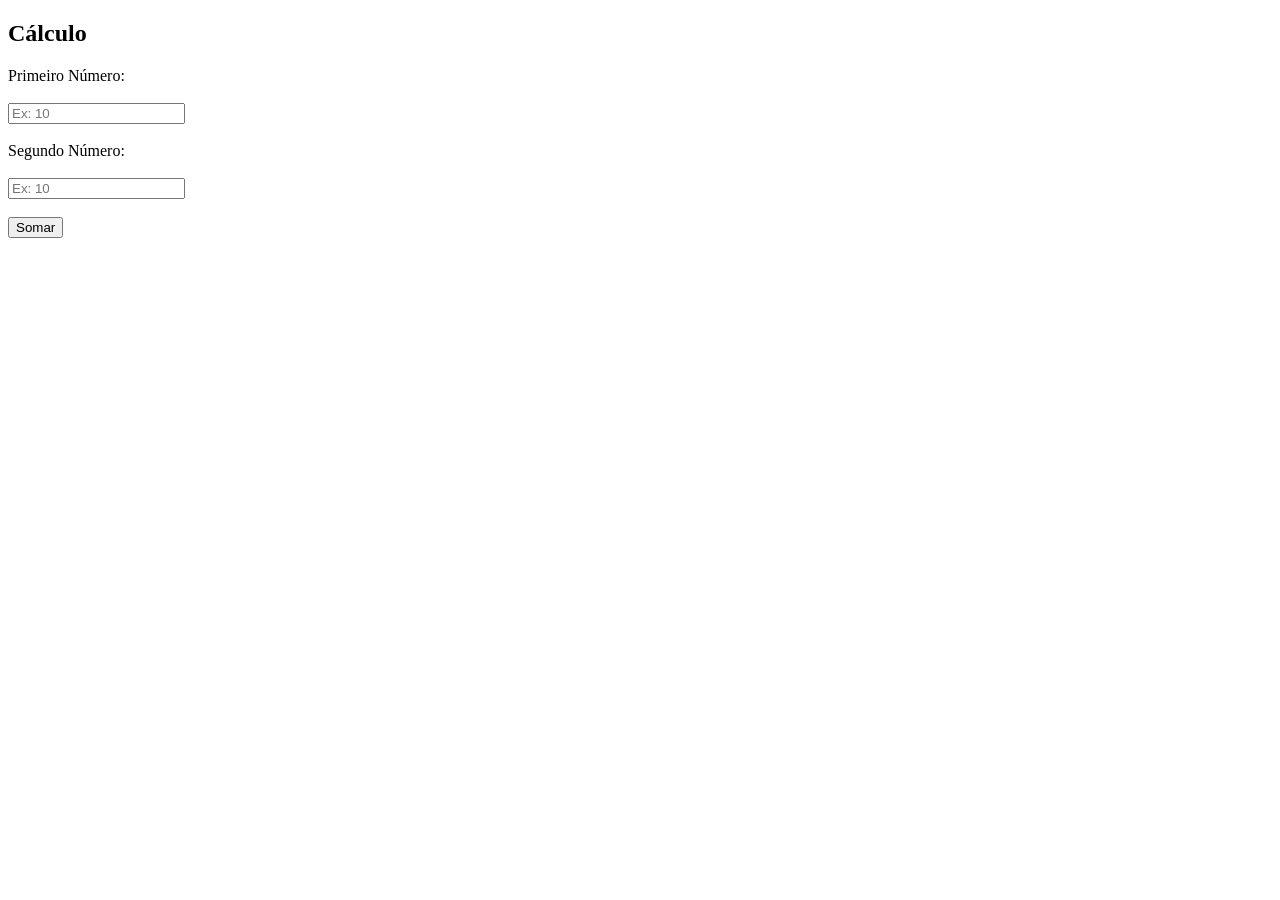
==== index.html @ c6e2ad59 "calculadora" ====
<!DOCTYPE html>
<html lang="pt-BR">
<head>
    <meta charset="UTF-8">
    <meta name="viewport" content="width=device-width, initial-scale=1.0">
    <title>Cálculo</title>
    <link rel="stylesheet" href="css/style.css">
</head>
<body>
  
    <h2>Cálculo</h2>

    <form id="formCalculos">
        <label for="numero1">Primeiro Número:</label><br><br>
        <input type="number" id="numero1" placeholder="Ex: 10"><br><br>
         <label for="numero2">Segundo Número:</label><br><br>
        <input type="number" id="numero2" placeholder="Ex: 10"><br><br>
        <button type="submit">Somar</button>      
    </form>
    <p id="resultadoCalculo"></p>

    <script src="/js/script.js"></script>
</body>
</html>
---- css/style.css ----
#formCalculo{
    display: flex;
    flex-direction: column;
    gap: 8px;
    max-width: 280px;
    margin: 20px auto;
}
#formCalculo input{
    padding: 8px;
    border: 1px solid #d1d5db;
    border-radius: 8px;
    font-size: 16px;
}
#resultadoCalculo{
    font-size: 20px;
    font-weight: bold;
    color: #2563eb;
    text-align: center;
}
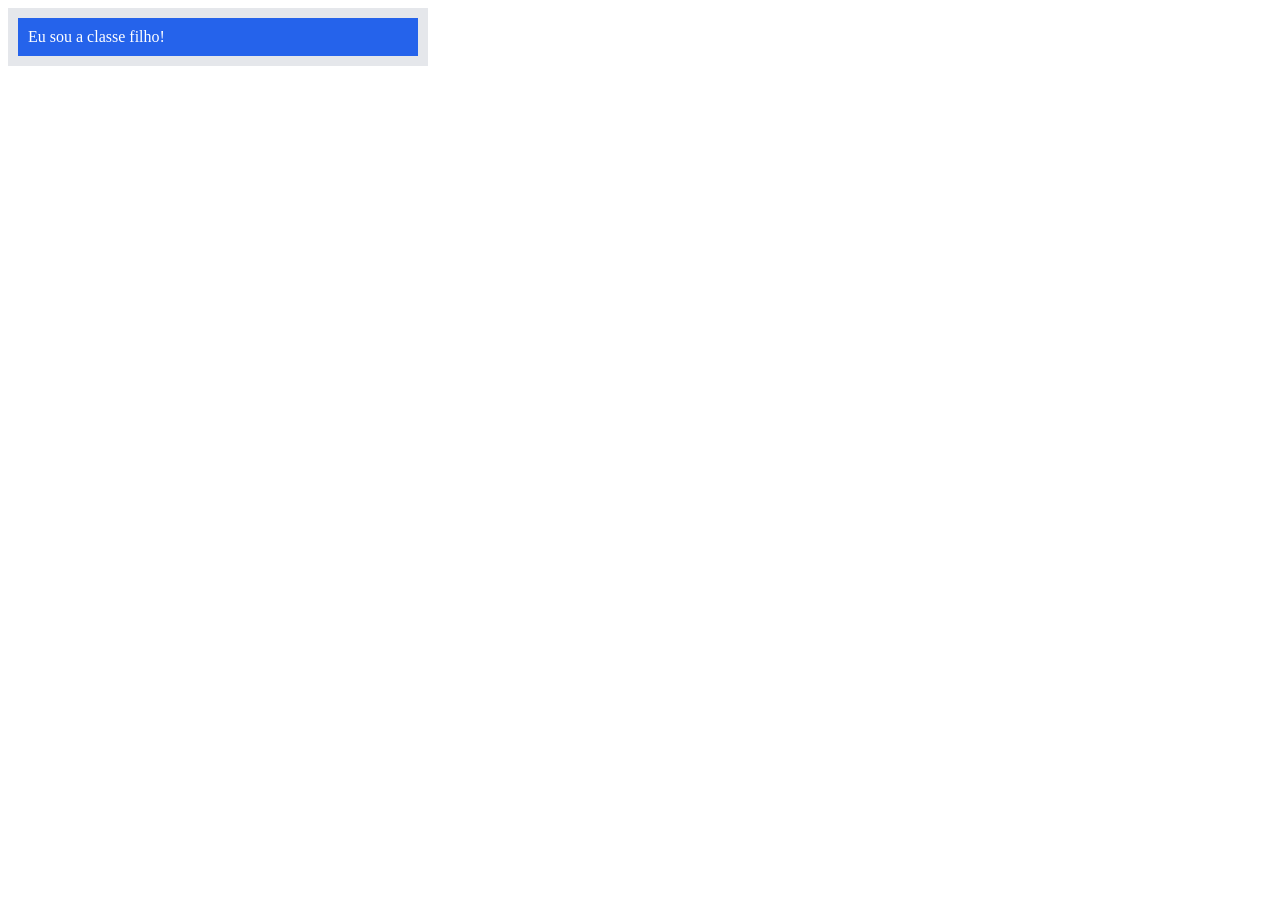
==== commit 5a781104: "classe filho e pai" ====
--- a/index.html
+++ b/index.html
@@ -8,17 +8,9 @@
 </head>
 <body>
   
-    <h2>Cálculo</h2>
+    <div class="pai">
+        <div class="filho">Eu sou a classe filho!</div>
+    </div>
 
-    <form id="formCalculos">
-        <label for="numero1">Primeiro Número:</label><br><br>
-        <input type="number" id="numero1" placeholder="Ex: 10"><br><br>
-         <label for="numero2">Segundo Número:</label><br><br>
-        <input type="number" id="numero2" placeholder="Ex: 10"><br><br>
-        <button type="submit">Somar</button>      
-    </form>
-    <p id="resultadoCalculo"></p>
-
-    <script src="/js/script.js"></script>
 </body>
 </html>
--- a/css/style.css
+++ b/css/style.css
@@ -1,19 +1,11 @@
-#formCalculo{
-    display: flex;
-    flex-direction: column;
-    gap: 8px;
-    max-width: 280px;
-    margin: 20px auto;
+.pai{
+    width: 400px;
+    background-color: #e5e7eb;
+    padding: 10px;
 }
-#formCalculo input{
-    padding: 8px;
-    border: 1px solid #d1d5db;
-    border-radius: 8px;
-    font-size: 16px;
-}
-#resultadoCalculo{
-    font-size: 20px;
-    font-weight: bold;
-    color: #2563eb;
-    text-align: center;
+
+.filho{
+    background-color: #2563eb;
+    color: white;
+    padding: 10px;
 }
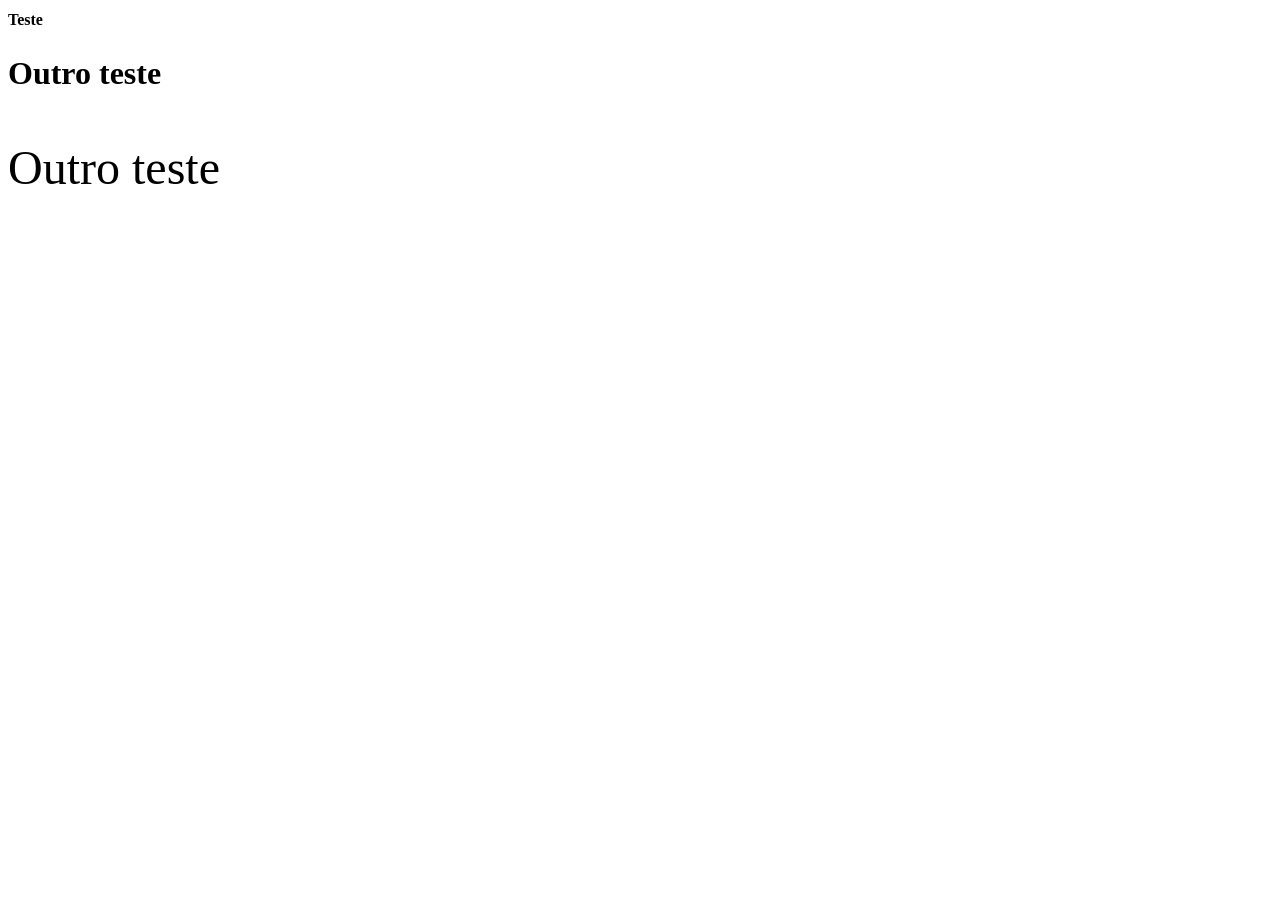
==== commit 22ed58e0: "rem" ====
--- a/index.html
+++ b/index.html
@@ -8,9 +8,11 @@
 </head>
 <body>
   
-    <div class="pai">
-        <div class="filho">Eu sou a classe filho!</div>
-    </div>
+    <h1>Teste</h1>
+
+    <h2>Outro teste</h2>
+
+    <p>Outro teste</p>
 
 </body>
 </html>
--- a/css/style.css
+++ b/css/style.css
@@ -1,11 +1,10 @@
-.pai{
-    width: 400px;
-    background-color: #e5e7eb;
-    padding: 10px;
+h1{
+    font-size: 1rem;
 }
 
-.filho{
-    background-color: #2563eb;
-    color: white;
-    padding: 10px;
+h2{
+    font-size: 2rem;
+}
+p{
+    font-size: 3rem;
 }
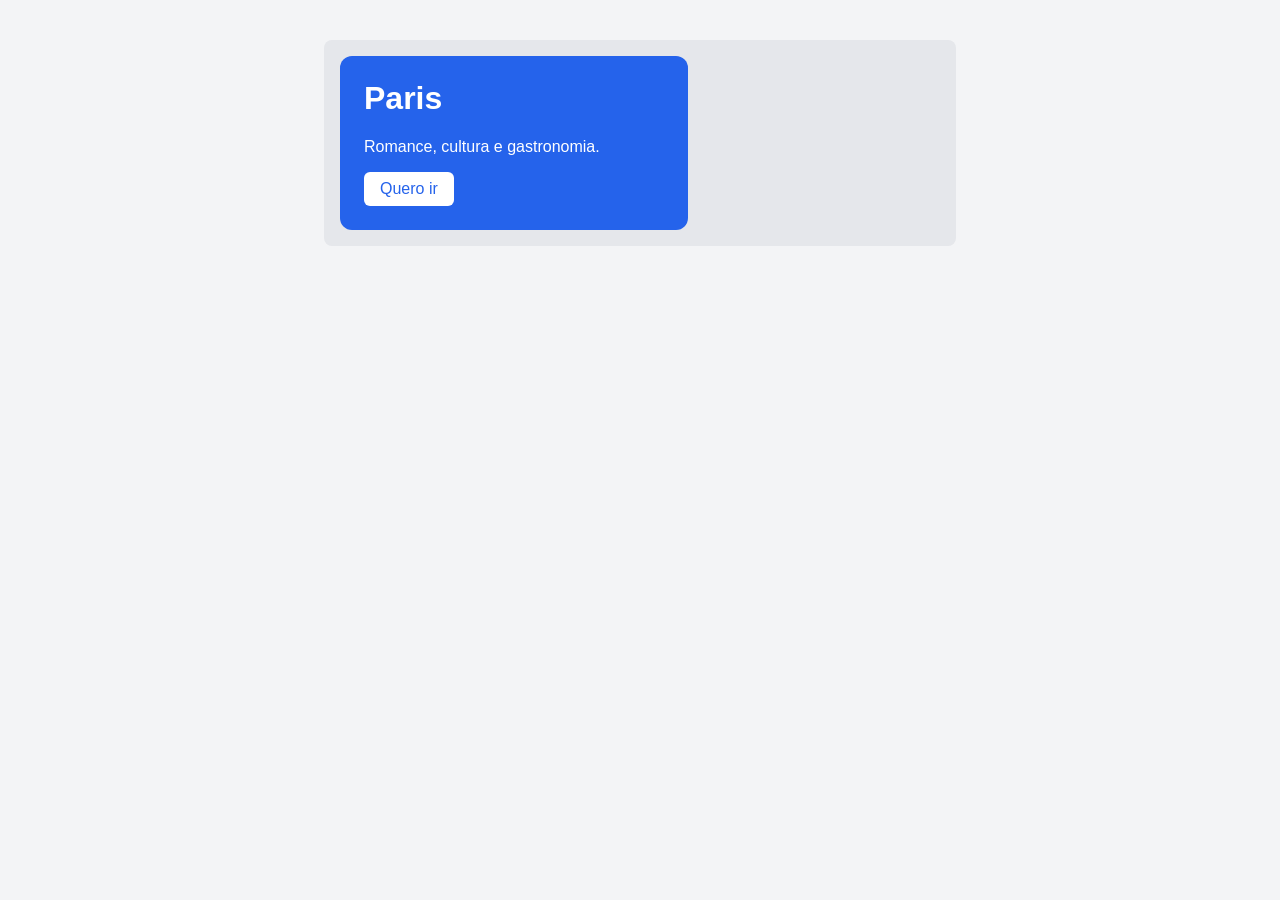
==== commit 81c16d92: "site paris exercício" ====
--- a/index.html
+++ b/index.html
@@ -8,11 +8,12 @@
 </head>
 <body>
   
-    <h1>Teste</h1>
-
-    <h2>Outro teste</h2>
-
-    <p>Outro teste</p>
-
+    <div class="pai">
+        <div class="filho">
+            <h1>Paris</h1>
+            <p>Romance, cultura e gastronomia.</p>
+            <button>Quero ir</button>
+        </div>
+    </div>
 </body>
 </html>
--- a/css/style.css
+++ b/css/style.css
@@ -1,10 +1,44 @@
+html{
+    font-size: 16px;
+}
+body{
+    margin: 0;
+    background-color: #f3f4f6;
+    font-family: Arial, Helvetica, sans-serif;
+}
+.pai{
+    width: 90%;
+    max-width: 600px;
+    margin: 40px auto;
+    padding: 1rem;
+    background-color: #e5e7eb;
+    border-radius: 0.5rem;
+}
+.filho{
+    width: 50%;
+    min-width: 260px;
+    padding: 1.5em;
+    background-color: #2563eb;
+    color: white;
+    border-radius: 0.75rem;
+    box-shadow: 0 4px, 12px rgba(0, 0, 0, 0.2);
+}
 h1{
+    font-size: 2rem;
+    margin-top: 0;
+}
+p{
     font-size: 1rem;
 }
+button{
+    font-size: 1rem;
+    padding: 0.5em 1em;
+    border: none;
+    border-radius: 0.375rem;
+    background-color: white;
+    color: #2563eb;
+    cursor: pointer;
+}
 
-h2{
-    font-size: 2rem;
-}
-p{
-    font-size: 3rem;
-}+
+
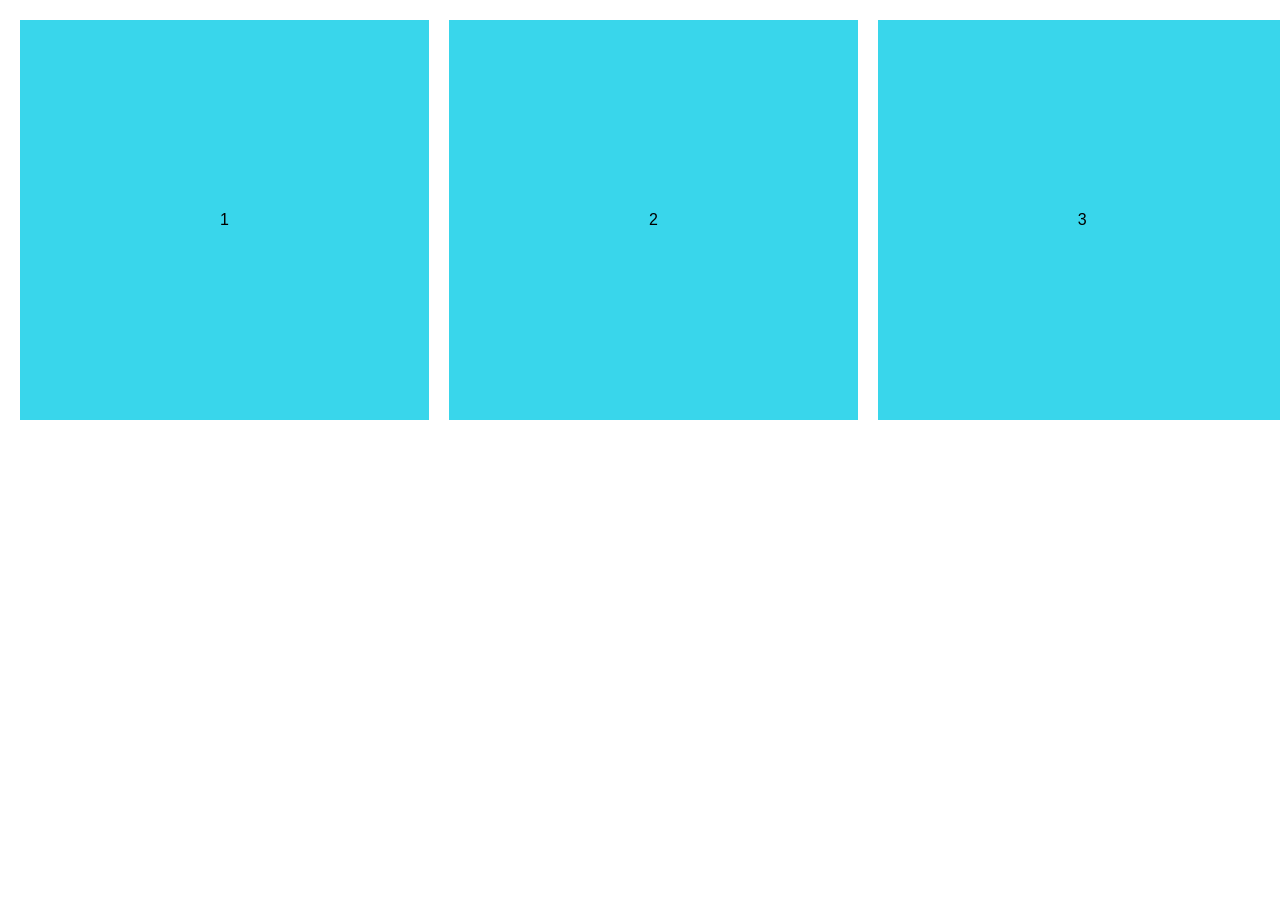
==== commit 95e816be: "1234 exercício" ====
--- a/index.html
+++ b/index.html
@@ -8,12 +8,11 @@
 </head>
 <body>
   
-    <div class="pai">
-        <div class="filho">
-            <h1>Paris</h1>
-            <p>Romance, cultura e gastronomia.</p>
-            <button>Quero ir</button>
-        </div>
-    </div>
+   <div class="linha">
+        <div class="caixa">1</div>
+        <div class="caixa">2</div>
+        <div class="caixa">3</div>
+        <div class="caixa">4</div>
+   </div>
 </body>
 </html>
--- a/css/style.css
+++ b/css/style.css
@@ -1,44 +1,18 @@
-html{
-    font-size: 16px;
-}
 body{
-    margin: 0;
-    background-color: #f3f4f6;
+    margin: 20px;
     font-family: Arial, Helvetica, sans-serif;
 }
-.pai{
-    width: 90%;
-    max-width: 600px;
-    margin: 40px auto;
-    padding: 1rem;
-    background-color: #e5e7eb;
-    border-radius: 0.5rem;
+.linha{
+    display: flex;
+    gap: 20px;
 }
-.filho{
-    width: 50%;
-    min-width: 260px;
-    padding: 1.5em;
-    background-color: #2563eb;
-    color: white;
-    border-radius: 0.75rem;
-    box-shadow: 0 4px, 12px rgba(0, 0, 0, 0.2);
+.caixa{
+    align-items: center;
+    display: flex;
+    padding: 200px;
+    box-sizing: border-box;
+    width: 33%;
+    height: 10px;
+     background-color: #39d6eb;
 }
-h1{
-    font-size: 2rem;
-    margin-top: 0;
-}
-p{
-    font-size: 1rem;
-}
-button{
-    font-size: 1rem;
-    padding: 0.5em 1em;
-    border: none;
-    border-radius: 0.375rem;
-    background-color: white;
-    color: #2563eb;
-    cursor: pointer;
-}
-
-
-
+ 
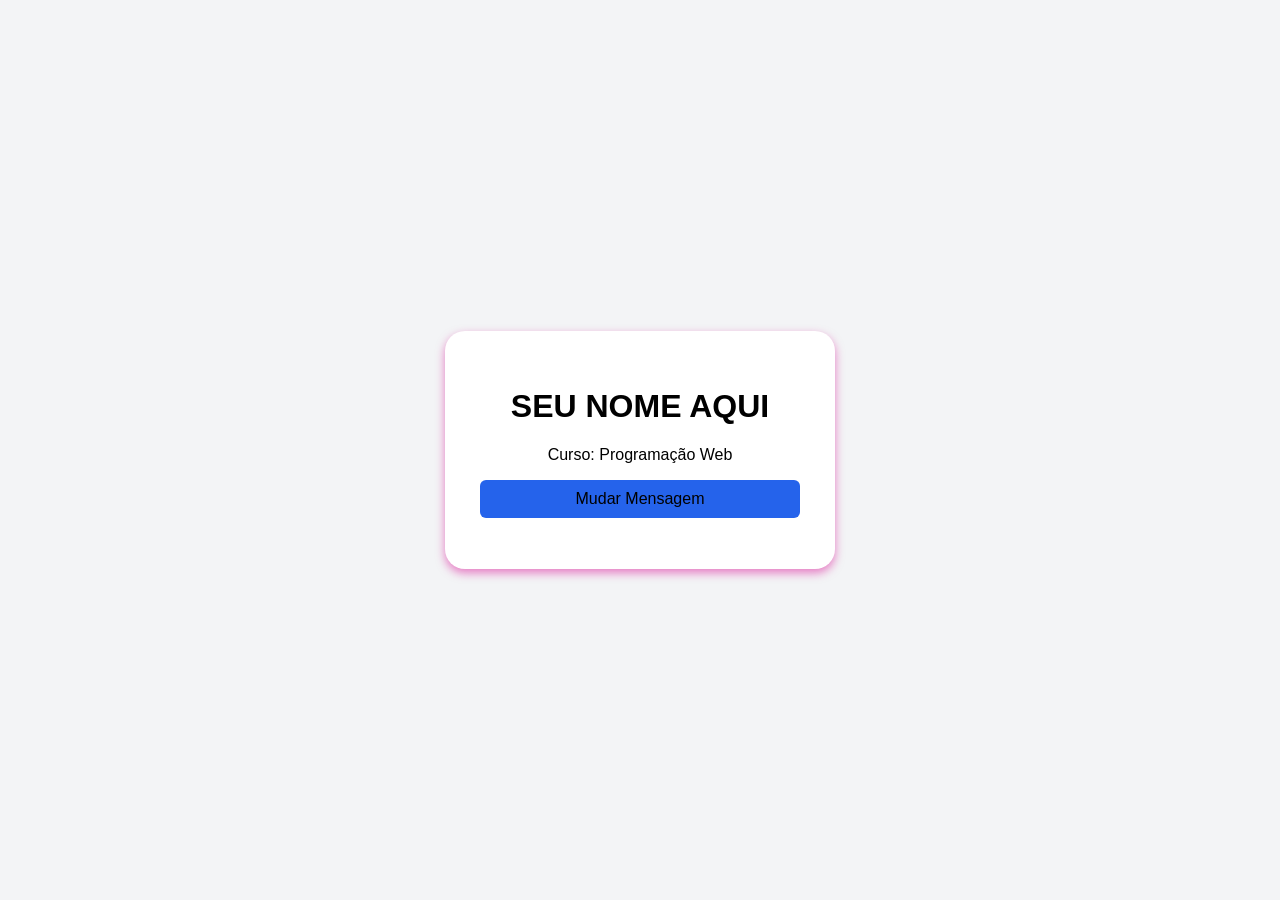
==== commit dcf5393c: "seu nome" ====
--- a/index.html
+++ b/index.html
@@ -8,11 +8,14 @@
 </head>
 <body>
   
-   <div class="linha">
-        <div class="caixa">1</div>
-        <div class="caixa">2</div>
-        <div class="caixa">3</div>
-        <div class="caixa">4</div>
-   </div>
+    <div class="cartao">
+        <h1 id="titulo">SEU NOME AQUI</h1>
+        <p>Curso: Programação Web</p>
+        <button id="botao">Mudar Mensagem</button>
+        <p id="mensagem"></p>
+    </div>
+
+    <script src="js/script.js"></script>
+
 </body>
 </html>
--- a/css/style.css
+++ b/css/style.css
@@ -1,18 +1,30 @@
 body{
-    margin: 20px;
-    font-family: Arial, Helvetica, sans-serif;
+    display: flex;
+    justify-content: center;
+    align-items: center;
+    min-height: 100vh;
+    margin: 0;
+    background-color: #f3f4f6;
+    font-family: arial, sans-serif;
 }
-.linha{
-    display: flex;
-    gap: 20px;
+.cartao{
+    width: 320px;
+    padding: 35px; /*aletório*/
+    background-color: white;
+    border-radius: 20px; /*aleatório*/
+    box-shadow: 0 4px 10px rgba(218, 4, 146, 0.5); /*aumentem esses valores*/
+    text-align: center;
 }
-.caixa{
-    align-items: center;
-    display: flex;
-    padding: 200px;
-    box-sizing: border-box;
-    width: 33%;
-    height: 10px;
-     background-color: #39d6eb;
+#título{
+    font-size: 32px;
+    color: #2563eb;
 }
- +button{
+    width: 100%;
+    padding: 10px;
+    border: none;
+    border-radius: 6px;
+    background-color: #2563eb;
+    font-size: 16px;
+    cursor: pointer;
+}
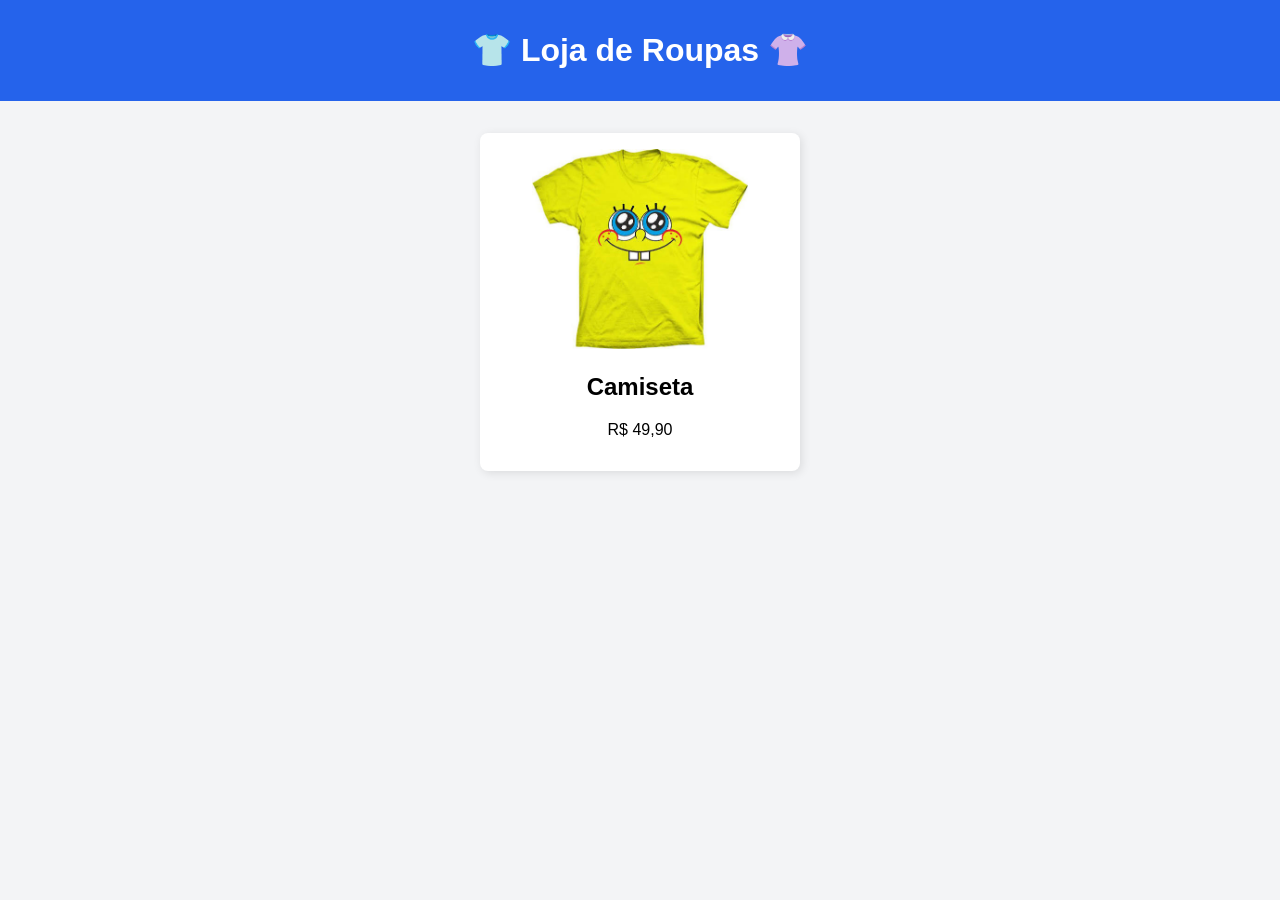
==== commit 739fcd88: "loja de roupa" ====
--- a/index.html
+++ b/index.html
@@ -3,19 +3,52 @@
 <head>
     <meta charset="UTF-8">
     <meta name="viewport" content="width=device-width, initial-scale=1.0">
-    <title>Cálculo</title>
+    <title>Loja de roupas do prof Dudu</title>
     <link rel="stylesheet" href="css/style.css">
 </head>
 <body>
   
-    <div class="cartao">
-        <h1 id="titulo">SEU NOME AQUI</h1>
-        <p>Curso: Programação Web</p>
-        <button id="botao">Mudar Mensagem</button>
-        <p id="mensagem"></p>
-    </div>
+    <header>
+        <h1>👕 Loja de Roupas 👚</h1>
+    </header>
+    
+    <main class="carrossel">
 
-    <script src="js/script.js"></script>
+        <div class="trilho">
+
+            <div class="slide">
+                <img src="img/images (2).jpg" alt="camiseta bob esponja">
+                <h2>Camiseta</h2>
+                <p class="preço">R$ 49,90</p>
+            </div>
+
+            <div class="slide">
+                <img src="/img/images (3).jpg" alt="calça angelical">
+                <h2>Calça</h2>
+                <p class="preco">R$ 199,90</p>
+            </div>
+
+            <div class="slide">
+                <img src="img/images (4).jpg" alt="jaqueta">
+                <h2>Jaqueta</h2>
+                <p class="preco">R$ 229,90</p>
+            </div>
+
+            <div class="slide">
+                <img src="img/tnis_lokal_logo_preto_3_20251213174914_677b4d0f76a3.webp" alt="tenis">
+                <h2>Tênis</h2>
+                <p class="preco">R$ 149,90</p>
+            </div>
+
+            <div class="slide">
+                <img src="img/608795.webp" alt="vestido">
+                <h2>Vestido</h2>
+                <p class="preco">169,90</p>
+            </div>
+
+        </div>
+
+    </main>
 
 </body>
 </html>
--- a/css/style.css
+++ b/css/style.css
@@ -1,30 +1,45 @@
 body{
+    font-family: arial, sans-serif;
+    background-color: #f3f4f6;
+    margin: 0;
+}
+header{
+    background-color: #2563eb;
+    color: white;
+    text-align: center;
+    padding: 10px; /*espaço interno*/
+}
+.carrossel{
+    width: 90%; /* % acompanha a tela */
+    max-width: 320px; /* px: largura fixa do desenho */
+    margin: 32px auto; /* espaço interno */
+    overflow: hidden; /* esconde o que sobra */
+    border-radius: 8px;
+    background-color: white;
+    box-shadow: 2px 2px 10px rgba(0, 0, 0, 0.1);
+}
+.trilho{
     display: flex;
-    justify-content: center;
-    align-items: center;
-    min-height: 100vh;
-    margin: 0;
-    background-color: #f3f4f6;
-    font-family: arial, sans-serif;
+    width: 500%; /* 5 slides de 100% */
+    animation: deslizar 15s infinite; /* px não se aplica: é tempo(s) */
 }
-.cartao{
-    width: 320px;
-    padding: 35px; /*aletório*/
-    background-color: white;
-    border-radius: 20px; /*aleatório*/
-    box-shadow: 0 4px 10px rgba(218, 4, 146, 0.5); /*aumentem esses valores*/
+.slide{
+    width: 20%; /* 1/5 do trilho = 100% da janela */
+    padding: 1rem;
     text-align: center;
+    box-sizing: border-box; 
 }
-#título{
-    font-size: 32px;
-    color: #2563eb;
+.slide img{
+    width: 100%; /* acompanha o slide */
+    height: 200px; /* px: largura igual para todas */
+    object-fit: contain; /* cabe INTEIRA, sobra espaço em volta */
+    border-radius: 8px;
 }
-button{
-    width: 100%;
-    padding: 10px;
-    border: none;
-    border-radius: 6px;
-    background-color: #2563eb;
-    font-size: 16px;
-    cursor: pointer;
+@keyframes deslizar{
+    0%, 15% {transform: translateX(0);}
+    20%, 35% {transform: translateX(-20px);}
+    40%, 55% {transform: translateX(-40px);}
+    60%, 75% {transform: translateX(-60px);}
+    80%, 90% {transform: translateX(-80px);}
+    100%     {transform: translateX(0);}
 }
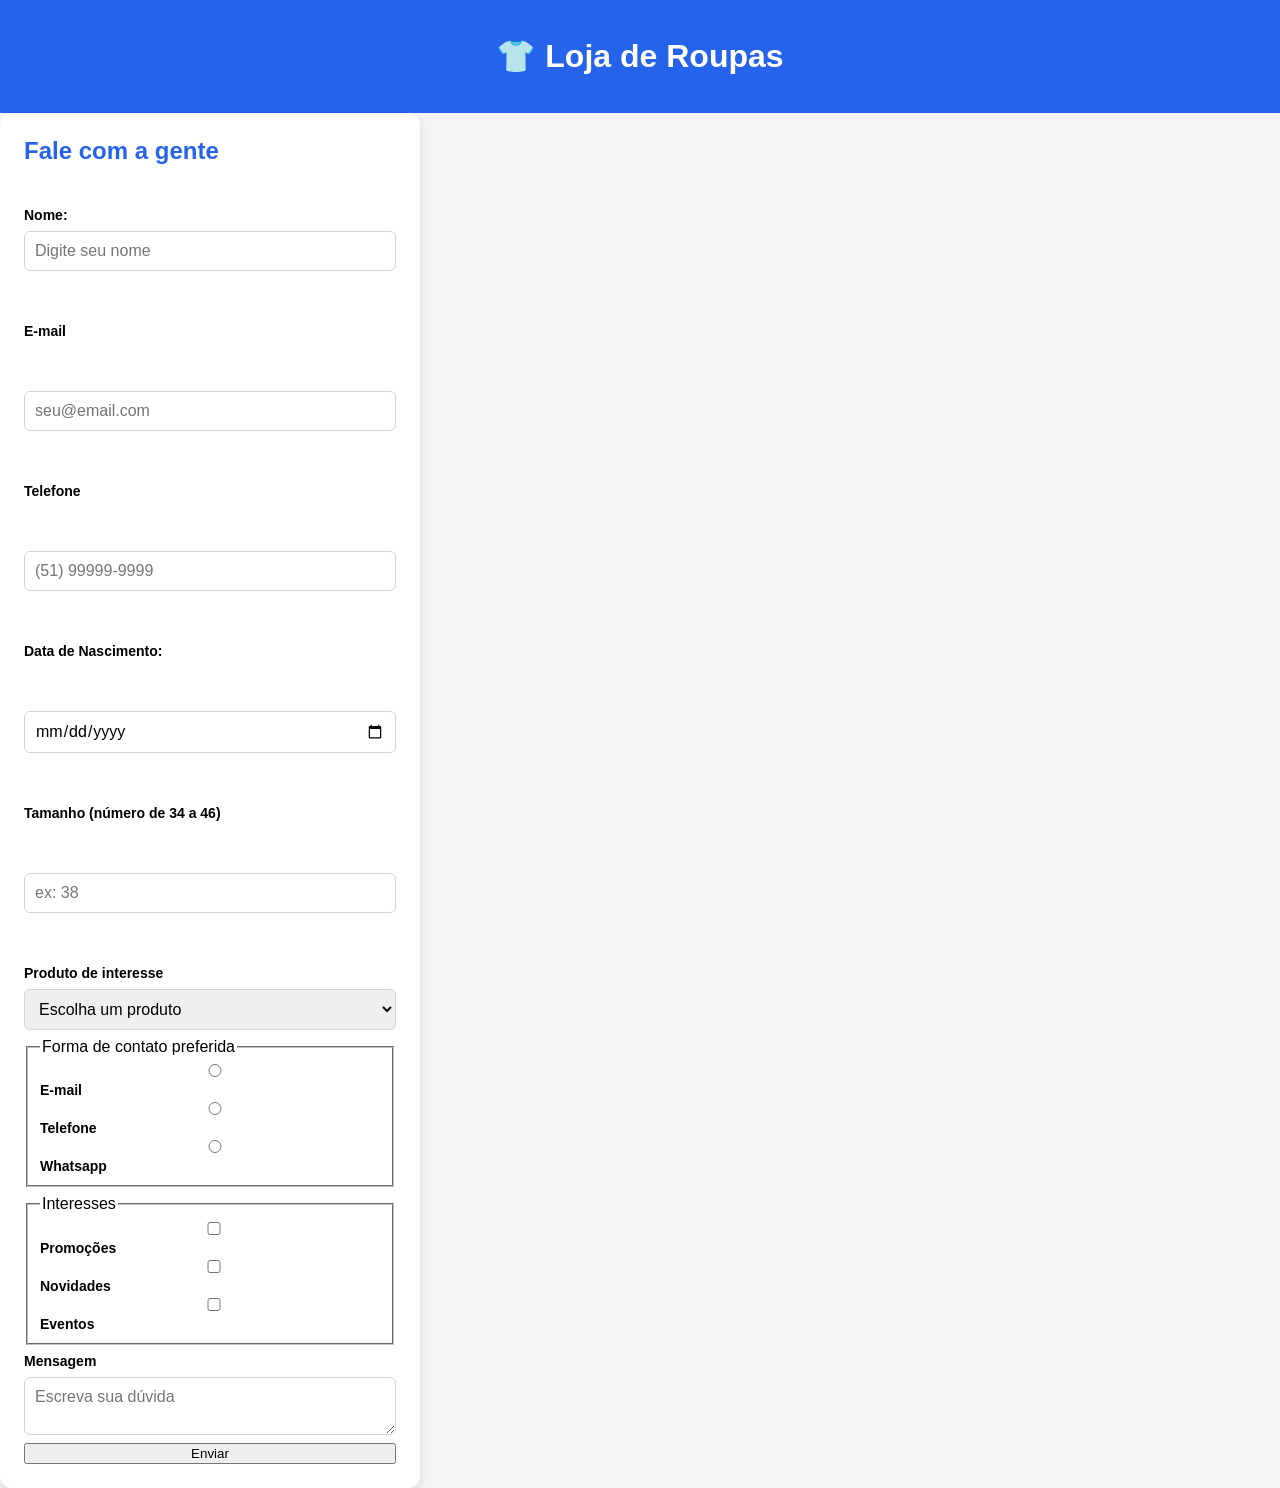
==== commit e6ee769f: "loja de roupas" ====
--- a/index.html
+++ b/index.html
@@ -9,45 +9,48 @@
 <body>
   
     <header>
-        <h1>👕 Loja de Roupas 👚</h1>
+        <h1>👕 Loja de Roupas</h1>
     </header>
-    
-    <main class="carrossel">
-
-        <div class="trilho">
-
-            <div class="slide">
-                <img src="img/images (2).jpg" alt="camiseta bob esponja">
-                <h2>Camiseta</h2>
-                <p class="preço">R$ 49,90</p>
-            </div>
-
-            <div class="slide">
-                <img src="/img/images (3).jpg" alt="calça angelical">
-                <h2>Calça</h2>
-                <p class="preco">R$ 199,90</p>
-            </div>
-
-            <div class="slide">
-                <img src="img/images (4).jpg" alt="jaqueta">
-                <h2>Jaqueta</h2>
-                <p class="preco">R$ 229,90</p>
-            </div>
-
-            <div class="slide">
-                <img src="img/tnis_lokal_logo_preto_3_20251213174914_677b4d0f76a3.webp" alt="tenis">
-                <h2>Tênis</h2>
-                <p class="preco">R$ 149,90</p>
-            </div>
-
-            <div class="slide">
-                <img src="img/608795.webp" alt="vestido">
-                <h2>Vestido</h2>
-                <p class="preco">169,90</p>
-            </div>
-
-        </div>
-
+    <main class="area=contato">
+        <form class="formulario">
+            <h2>Fale com a gente</h2><br>
+            <label for="nome">Nome:</label>
+            <input type="text" id="nome" placeholder="Digite seu nome" required minlength="3"><br><br>
+            <label for="email">E-mail</label><br><br>
+            <input type="email" id="email" placeholder="seu@email.com" required><br><br>
+            <label for="telefone">Telefone</label><br><br>
+            <input type="tel" id="telefone" placeholder="(51) 99999-9999"><br><br>
+            <label for="nascimento">Data de Nascimento:</label><br><br>
+            <input type="date" id="nascimento" required><br><br>
+            <label for="tamanho">Tamanho (número de 34 a 46)</label><br><br>
+            <input type="number" id="tamanho" min="34" max="46" step="2" placeholder="ex: 38"><br><br>
+            <label for="produto">Produto de interesse</label>
+            <select id="produto" required>
+                <option value="">Escolha um produto</option>
+                <option value="camiseta">Camiseta</option>
+                <option value="calca">calça</option>
+                <option value="jaqueta">Jaqueta</option>
+                <option value="tenis">Tênis</option>
+                <option value="vestido">Vestido</option>
+            </select>
+            <fieldset>
+                <legend>Forma de contato preferida</legend>
+                <label><input type="radio" name="contato" value="email" cecked>E-mail<label>
+                <label><input type="radio" name="contato" value="telefone">Telefone</label>
+                <label><input type="radio" name="contato" value="whatsapp">Whatsapp</label>
+            </fieldset>
+            <fieldset>
+                <legend>Interesses</legend>
+                <label><input type="checkbox" name="interesse" value="promocoes">Promoções</label>
+                <label><input type="checkbox" name="interesse" value="novidade">Novidades</label>
+                <label><input type="checkbox" name="interesse" value="eventos">Eventos</label>
+            </fieldset>
+            <label for="mensagem">Mensagem</label>
+            <textarea name="mensagem" id="mensagem" placeholder="Escreva sua dúvida" maxlength="200"></textarea>
+            
+            <button type="submit">Enviar</button>
+            
+        </form>
     </main>
 
 </body>
--- a/css/style.css
+++ b/css/style.css
@@ -1,5 +1,8 @@
+*{
+    box-sizing: border-box;
+}
 body{
-    font-family: arial, sans-serif;
+    font-family: Arial, Helvetica, sans-serif;
     background-color: #f3f4f6;
     margin: 0;
 }
@@ -7,39 +10,40 @@
     background-color: #2563eb;
     color: white;
     text-align: center;
-    padding: 10px; /*espaço interno*/
+    padding: 16px;
 }
-.carrossel{
-    width: 90%; /* % acompanha a tela */
-    max-width: 320px; /* px: largura fixa do desenho */
-    margin: 32px auto; /* espaço interno */
-    overflow: hidden; /* esconde o que sobra */
-    border-radius: 8px;
+.area-contato{
+    display:flex;
+    justify-content: center;
+    padding: 32px 16px;
+}
+.formulario{
+    width: 100%;
+    max-width: 420px;
     background-color: white;
-    box-shadow: 2px 2px 10px rgba(0, 0, 0, 0.1);
+    padding: 24px;
+    border-radius: 12px;
+    box-shadow: 0 4px 10px rgba(0, 0, 0, 0.1 );
+    display: flex;
+    flex-direction: column;
+    gap: 8px;
 }
-.trilho{
-    display: flex;
-    width: 500%; /* 5 slides de 100% */
-    animation: deslizar 15s infinite; /* px não se aplica: é tempo(s) */
+.formulario h2{
+    color: #2563eb;
+    font-size: 24px;
+    margin: 0 0 8px 0;
 }
-.slide{
-    width: 20%; /* 1/5 do trilho = 100% da janela */
-    padding: 1rem;
-    text-align: center;
-    box-sizing: border-box; 
+.formulario label{
+    font-weight: bold;
+    font-size: 14px;
 }
-.slide img{
-    width: 100%; /* acompanha o slide */
-    height: 200px; /* px: largura igual para todas */
-    object-fit: contain; /* cabe INTEIRA, sobra espaço em volta */
-    border-radius: 8px;
-}
-@keyframes deslizar{
-    0%, 15% {transform: translateX(0);}
-    20%, 35% {transform: translateX(-20px);}
-    40%, 55% {transform: translateX(-40px);}
-    60%, 75% {transform: translateX(-60px);}
-    80%, 90% {transform: translateX(-80px);}
-    100%     {transform: translateX(0);}
+.formulario input,
+.formulario select,
+.formulario textarea{
+    width: 100%;
+    padding: 10px;
+    border: 1px solid #d1d5db;
+    border-radius: 6px;
+    font-size: 16px;
+    font-family: inherit;
 }
